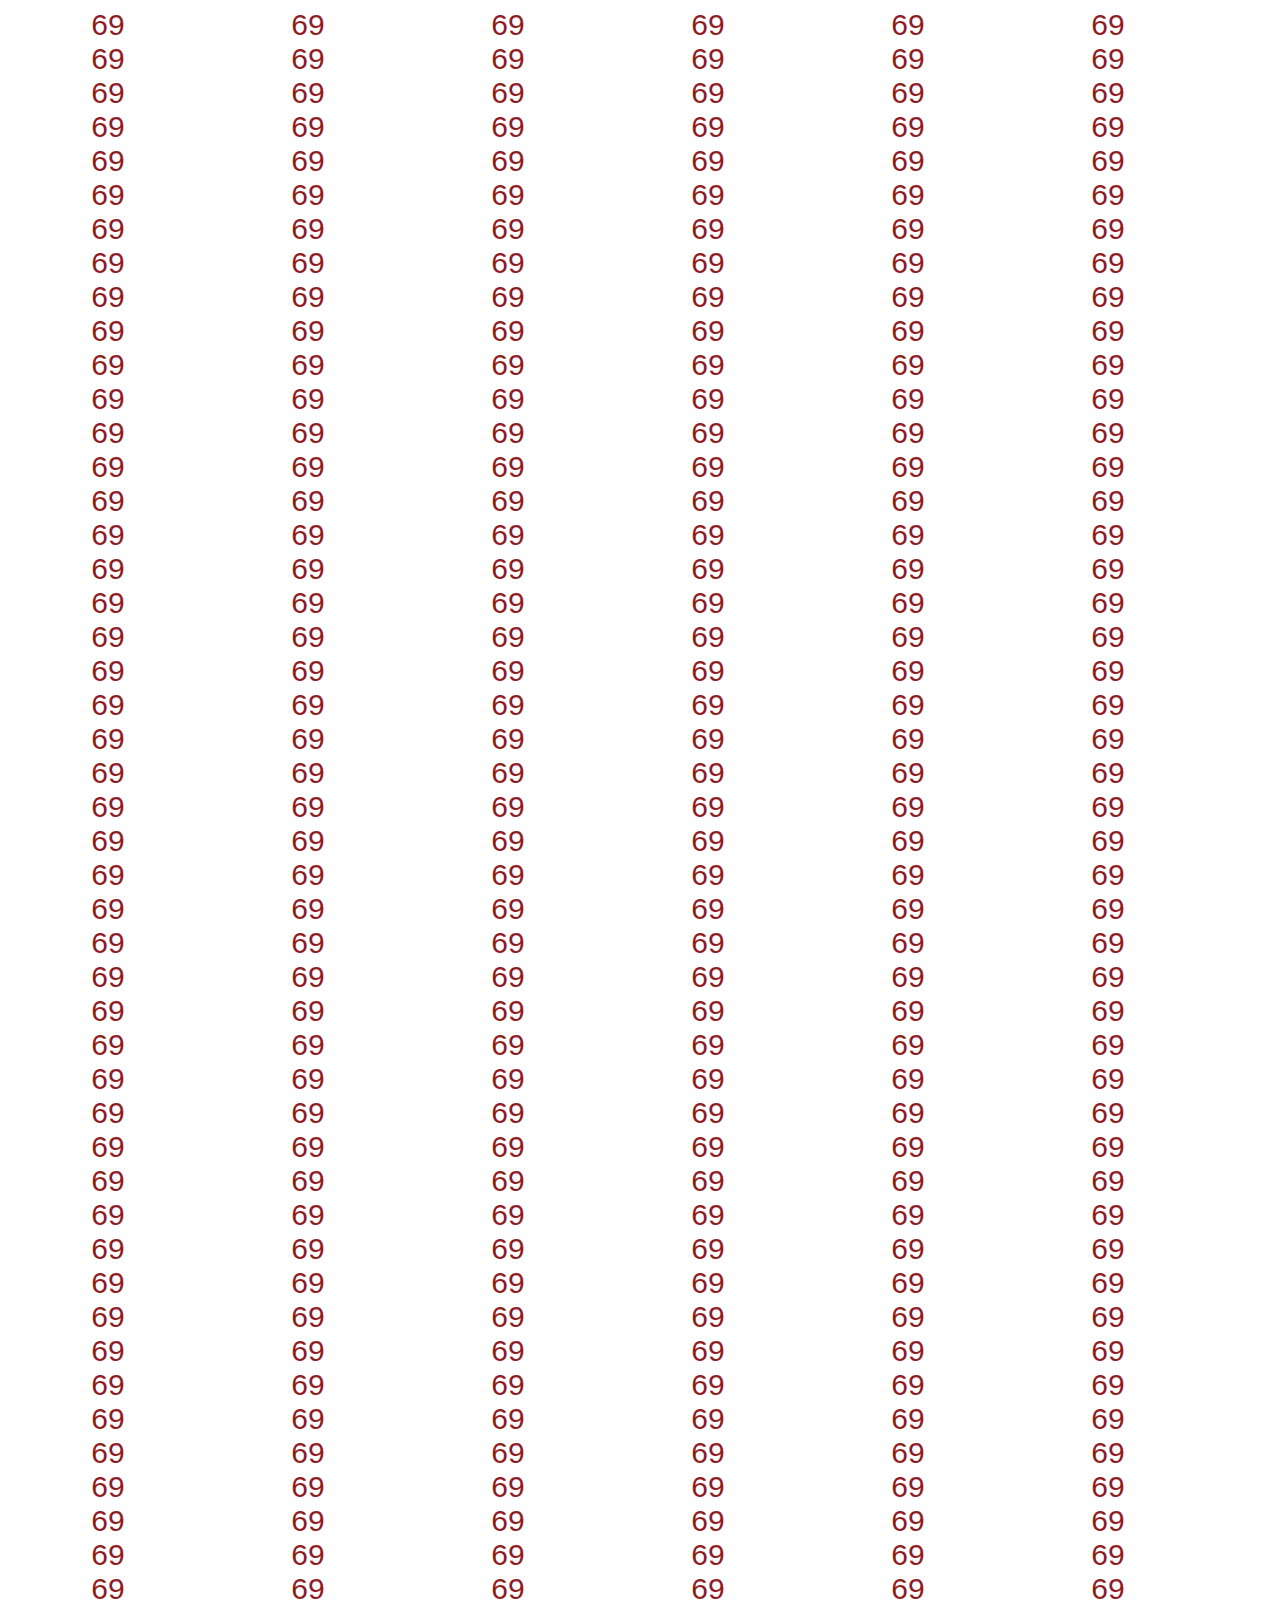
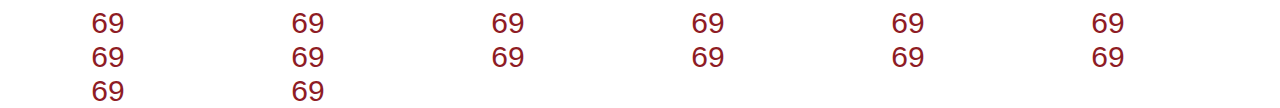
==== index.html @ 4b4df9c0 "more divs" ====
<!DOCTYPE html>
<html >
<head>
  <meta charset="UTF-8">
  <title>artwork untitled</title>
  
  
  
      <link rel="stylesheet" href="style.css">
      <script  src="counter.js"></script>
      <script  src="counterfloat.js"></script>

       <script src='https://cdnjs.cloudflare.com/ajax/libs/jquery/3.1.1/jquery.min.js'></script>

  
</head>

<body>
   <!-- <div class="counter"></div> -->
 
    <div class="counterfloat"></div>
    <div class="counterfloat"></div>
    <div class="counterfloat"></div>
    <div class="counterfloat"></div>
    <div class="counterfloat"></div>
    <div class="counterfloat"></div>
    <div class="counterfloat"></div>
    <div class="counterfloat"></div>
    <div class="counterfloat"></div>
	<div class="counterfloat"></div>
    <div class="counterfloat"></div>
    <div class="counterfloat"></div>
    <div class="counterfloat"></div>
    <div class="counterfloat"></div>
    <div class="counterfloat"></div>
    <div class="counterfloat"></div>
    <div class="counterfloat"></div>
    <div class="counterfloat"></div>
	<div class="counterfloat"></div>
    <div class="counterfloat"></div>
    <div class="counterfloat"></div>
    <div class="counterfloat"></div>
    <div class="counterfloat"></div>
    <div class="counterfloat"></div>
    <div class="counterfloat"></div>
    <div class="counterfloat"></div>
    <div class="counterfloat"></div>
	<div class="counterfloat"></div>
    <div class="counterfloat"></div>
    <div class="counterfloat"></div>
    <div class="counterfloat"></div>
    <div class="counterfloat"></div>
    <div class="counterfloat"></div>
    <div class="counterfloat"></div>
    <div class="counterfloat"></div>
    <div class="counterfloat"></div>
    <div class="counterfloat"></div>
    <div class="counterfloat"></div>
    <div class="counterfloat"></div>
    <div class="counterfloat"></div>
    <div class="counterfloat"></div>
    <div class="counterfloat"></div>
    <div class="counterfloat"></div>
    <div class="counterfloat"></div>
    <div class="counterfloat"></div>
	<div class="counterfloat"></div>
    <div class="counterfloat"></div>
    <div class="counterfloat"></div>
    <div class="counterfloat"></div>
    <div class="counterfloat"></div>
    <div class="counterfloat"></div>
    <div class="counterfloat"></div>
    <div class="counterfloat"></div>
    <div class="counterfloat"></div>
	<div class="counterfloat"></div>
    <div class="counterfloat"></div>
    <div class="counterfloat"></div>
    <div class="counterfloat"></div>
    <div class="counterfloat"></div>
    <div class="counterfloat"></div>
    <div class="counterfloat"></div>
    <div class="counterfloat"></div>
    <div class="counterfloat"></div>
	<div class="counterfloat"></div>
    <div class="counterfloat"></div>
    <div class="counterfloat"></div>
    <div class="counterfloat"></div>
    <div class="counterfloat"></div>
    <div class="counterfloat"></div>
    <div class="counterfloat"></div>
    <div class="counterfloat"></div>
    <div class="counterfloat"></div>
    <div class="counterfloat"></div>
    <div class="counterfloat"></div>
    <div class="counterfloat"></div>
    <div class="counterfloat"></div>
    <div class="counterfloat"></div>
    <div class="counterfloat"></div>
    <div class="counterfloat"></div>
    <div class="counterfloat"></div>
    <div class="counterfloat"></div>
	<div class="counterfloat"></div>
    <div class="counterfloat"></div>
    <div class="counterfloat"></div>
    <div class="counterfloat"></div>
    <div class="counterfloat"></div>
    <div class="counterfloat"></div>
    <div class="counterfloat"></div>
    <div class="counterfloat"></div>
    <div class="counterfloat"></div>
	<div class="counterfloat"></div>
    <div class="counterfloat"></div>
    <div class="counterfloat"></div>
    <div class="counterfloat"></div>
    <div class="counterfloat"></div>
    <div class="counterfloat"></div>
    <div class="counterfloat"></div>
    <div class="counterfloat"></div>
    <div class="counterfloat"></div>
	<div class="counterfloat"></div>
    <div class="counterfloat"></div>
    <div class="counterfloat"></div>
    <div class="counterfloat"></div>
    <div class="counterfloat"></div>
    <div class="counterfloat"></div>
    <div class="counterfloat"></div>
    <div class="counterfloat"></div>
    <div class="counterfloat"></div>
    <div class="counterfloat"></div>
    <div class="counterfloat"></div>
    <div class="counterfloat"></div>
    <div class="counterfloat"></div>
    <div class="counterfloat"></div>
    <div class="counterfloat"></div>
    <div class="counterfloat"></div>
    <div class="counterfloat"></div>
    <div class="counterfloat"></div>
	<div class="counterfloat"></div>
    <div class="counterfloat"></div>
    <div class="counterfloat"></div>
    <div class="counterfloat"></div>
    <div class="counterfloat"></div>
    <div class="counterfloat"></div>
    <div class="counterfloat"></div>
    <div class="counterfloat"></div>
    <div class="counterfloat"></div>
	<div class="counterfloat"></div>
    <div class="counterfloat"></div>
    <div class="counterfloat"></div>
    <div class="counterfloat"></div>
    <div class="counterfloat"></div>
    <div class="counterfloat"></div>
    <div class="counterfloat"></div>
    <div class="counterfloat"></div>
    <div class="counterfloat"></div>
	<div class="counterfloat"></div>
    <div class="counterfloat"></div>
    <div class="counterfloat"></div>
    <div class="counterfloat"></div>
    <div class="counterfloat"></div>
    <div class="counterfloat"></div>
    <div class="counterfloat"></div>
    <div class="counterfloat"></div>
    <div class="counterfloat"></div>
    <div class="counterfloat"></div>
    <div class="counterfloat"></div>
    <div class="counterfloat"></div>
    <div class="counterfloat"></div>
    <div class="counterfloat"></div>
    <div class="counterfloat"></div>
    <div class="counterfloat"></div>
    <div class="counterfloat"></div>
    <div class="counterfloat"></div>
    <div class="counterfloat"></div>
    <div class="counterfloat"></div>
	<div class="counterfloat"></div>
    <div class="counterfloat"></div>
    <div class="counterfloat"></div>
    <div class="counterfloat"></div>
    <div class="counterfloat"></div>
    <div class="counterfloat"></div>
    <div class="counterfloat"></div>
    <div class="counterfloat"></div>
    <div class="counterfloat"></div>
	<div class="counterfloat"></div>
    <div class="counterfloat"></div>
    <div class="counterfloat"></div>
    <div class="counterfloat"></div>
    <div class="counterfloat"></div>
    <div class="counterfloat"></div>
    <div class="counterfloat"></div>
    <div class="counterfloat"></div>
    <div class="counterfloat"></div>
	<div class="counterfloat"></div>
    <div class="counterfloat"></div>
    <div class="counterfloat"></div>
    <div class="counterfloat"></div>
    <div class="counterfloat"></div>
    <div class="counterfloat"></div>
    <div class="counterfloat"></div>
    <div class="counterfloat"></div>
    <div class="counterfloat"></div>
    <div class="counterfloat"></div>
    <div class="counterfloat"></div>
    <div class="counterfloat"></div>
    <div class="counterfloat"></div>
    <div class="counterfloat"></div>
    <div class="counterfloat"></div>
    <div class="counterfloat"></div>
    <div class="counterfloat"></div>
    <div class="counterfloat"></div>
    <div class="counterfloat"></div>
    <div class="counterfloat"></div>
	<div class="counterfloat"></div>
    <div class="counterfloat"></div>
    <div class="counterfloat"></div>
    <div class="counterfloat"></div>
    <div class="counterfloat"></div>
    <div class="counterfloat"></div>
    <div class="counterfloat"></div>
    <div class="counterfloat"></div>
    <div class="counterfloat"></div>
	<div class="counterfloat"></div>
    <div class="counterfloat"></div>
    <div class="counterfloat"></div>
    <div class="counterfloat"></div>
    <div class="counterfloat"></div>
    <div class="counterfloat"></div>
    <div class="counterfloat"></div>
    <div class="counterfloat"></div>
    <div class="counterfloat"></div>
	<div class="counterfloat"></div>
    <div class="counterfloat"></div>
    <div class="counterfloat"></div>
    <div class="counterfloat"></div>
    <div class="counterfloat"></div>
    <div class="counterfloat"></div>
    <div class="counterfloat"></div>
    <div class="counterfloat"></div>
    <div class="counterfloat"></div>
    <div class="counterfloat"></div>
    <div class="counterfloat"></div>
    <div class="counterfloat"></div>
    <div class="counterfloat"></div>
    <div class="counterfloat"></div>
    <div class="counterfloat"></div>
    <div class="counterfloat"></div>
    <div class="counterfloat"></div>
    <div class="counterfloat"></div>
    <div class="counterfloat"></div>
    <div class="counterfloat"></div>
	<div class="counterfloat"></div>
    <div class="counterfloat"></div>
    <div class="counterfloat"></div>
    <div class="counterfloat"></div>
    <div class="counterfloat"></div>
    <div class="counterfloat"></div>
    <div class="counterfloat"></div>
    <div class="counterfloat"></div>
    <div class="counterfloat"></div>
	<div class="counterfloat"></div>
    <div class="counterfloat"></div>
    <div class="counterfloat"></div>
    <div class="counterfloat"></div>
    <div class="counterfloat"></div>
    <div class="counterfloat"></div>
    <div class="counterfloat"></div>
    <div class="counterfloat"></div>
    <div class="counterfloat"></div>
	<div class="counterfloat"></div>
    <div class="counterfloat"></div>
    <div class="counterfloat"></div>
    <div class="counterfloat"></div>
    <div class="counterfloat"></div>
    <div class="counterfloat"></div>
    <div class="counterfloat"></div>
    <div class="counterfloat"></div>
    <div class="counterfloat"></div>
    <div class="counterfloat"></div>
    <div class="counterfloat"></div>
    <div class="counterfloat"></div>
    <div class="counterfloat"></div>
    <div class="counterfloat"></div>
    <div class="counterfloat"></div>
    <div class="counterfloat"></div>
    <div class="counterfloat"></div>
    <div class="counterfloat"></div>
    <div class="counterfloat"></div>
    <div class="counterfloat"></div>
	<div class="counterfloat"></div>
    <div class="counterfloat"></div>
    <div class="counterfloat"></div>
    <div class="counterfloat"></div>
    <div class="counterfloat"></div>
    <div class="counterfloat"></div>
    <div class="counterfloat"></div>
    <div class="counterfloat"></div>
    <div class="counterfloat"></div>
	<div class="counterfloat"></div>
    <div class="counterfloat"></div>
    <div class="counterfloat"></div>
    <div class="counterfloat"></div>
    <div class="counterfloat"></div>
    <div class="counterfloat"></div>
    <div class="counterfloat"></div>
    <div class="counterfloat"></div>
    <div class="counterfloat"></div>
	<div class="counterfloat"></div>
    <div class="counterfloat"></div>
    <div class="counterfloat"></div>
    <div class="counterfloat"></div>
    <div class="counterfloat"></div>
    <div class="counterfloat"></div>
    <div class="counterfloat"></div>
    <div class="counterfloat"></div>
    <div class="counterfloat"></div>



</body>
</html>
---- style.css ----
.counter {
  position: absolute;
  width: 100%;
  top: 50%;
  transform: translateY(-50%);
  text-align: center;
  font-family: sans-serif;
  font-size: 30px;
  color: #1663e0;
-webkit-animation: text-fade 30s infinite;
  -moz-animation: text-fade 30s infinite;
  animation: text-fade 30s infinite;
  animation: counter-beat 1s infinite alternate;


  }

/*
for text only, not div
  -webkit-animation: color-fade 30s infinite;
  -moz-animation: color-fade 30s infinite;
  animation: color-fade 30s infinite;
*/

.counterfloat {
  position: auto;
  top: auto;
  text-align: center;
  font-family: sans-serif;
  font-size: 30px;
  color: #8e1c25;
  float: left;
  width: 200px;
  animation: counter-beat 2s infinite alternate;  
}




/* color movement body aka color-fade */
body {
  -webkit-animation: color-fade 60s infinite;
  -moz-animation: color-fade 60s infinite;
  animation: color-fade 60s infinite;
}

@-webkit-keyframes color-fade {
  0% { background: #ce3749; }
  25% { background: #cc4153; }
  50% { background: #99417a; }
  75% { background: #932433; }
  100% { background: #ce3749; }
}

@-moz-keyframes color-fade {
   0% { background: #ce3749; }
  25% { background: #cc4153; }
  50% { background: #99417a; }
  75% { background: #932433; }
  100% { background: #ce3749; }
}

@keyframes color-fade {
   0% { background: #d8434f; }
 
  50% { background: #8e1c25; }
 
  100% { background: #d8434f; }
}


/* Heart beat animation */
@keyframes counter-beat{
	to { transform: scale(2.4);
  }
}



/* text-fade style */
@keyframes letter-fade {
   0% { color: #1663e0; }
  25% { color: #ffffff; }
  50% { color: #1663e0; }
  75% { color: #ffffff; }
  100% { color: #ce3749; }
}
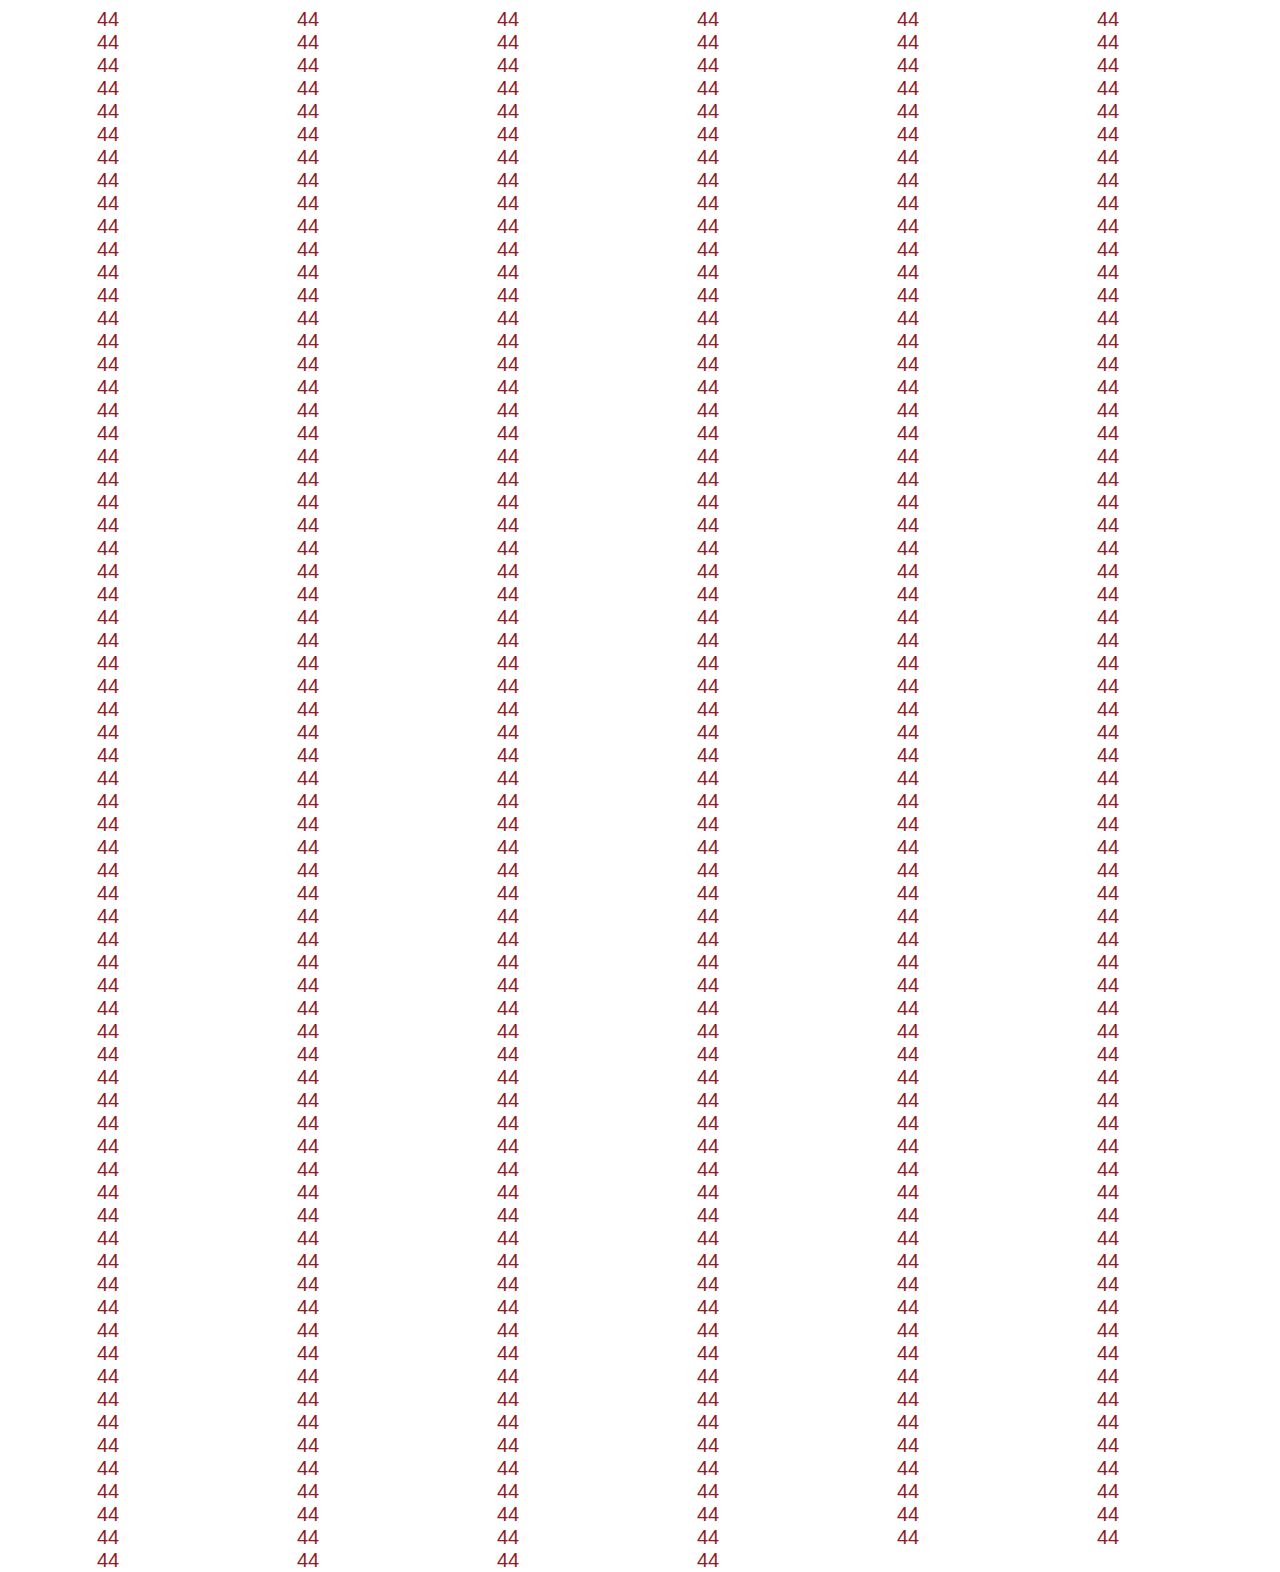
==== commit ad15590a: "mohr diivs" ====
--- a/index.html
+++ b/index.html
@@ -314,6 +314,117 @@
     <div class="counterfloat"></div>
     <div class="counterfloat"></div>
     <div class="counterfloat"></div>
+    <div class="counterfloat"></div>
+    <div class="counterfloat"></div>
+    <div class="counterfloat"></div>
+    <div class="counterfloat"></div>
+    <div class="counterfloat"></div>
+    <div class="counterfloat"></div>
+    <div class="counterfloat"></div>
+    <div class="counterfloat"></div>
+    <div class="counterfloat"></div>
+    <div class="counterfloat"></div>
+    <div class="counterfloat"></div>
+    <div class="counterfloat"></div>
+    <div class="counterfloat"></div>
+    <div class="counterfloat"></div>
+    <div class="counterfloat"></div>
+    <div class="counterfloat"></div>
+    <div class="counterfloat"></div>
+    <div class="counterfloat"></div>
+    <div class="counterfloat"></div>
+    <div class="counterfloat"></div>
+    <div class="counterfloat"></div>
+    <div class="counterfloat"></div>
+    <div class="counterfloat"></div>
+    <div class="counterfloat"></div>
+    <div class="counterfloat"></div>
+    <div class="counterfloat"></div>
+    <div class="counterfloat"></div>
+    <div class="counterfloat"></div>
+    <div class="counterfloat"></div>
+    <div class="counterfloat"></div>
+    <div class="counterfloat"></div>
+    <div class="counterfloat"></div>
+    <div class="counterfloat"></div>
+    <div class="counterfloat"></div>
+    <div class="counterfloat"></div>
+    <div class="counterfloat"></div>
+    <div class="counterfloat"></div>
+    <div class="counterfloat"></div>
+    <div class="counterfloat"></div>
+    <div class="counterfloat"></div>
+    <div class="counterfloat"></div>
+    <div class="counterfloat"></div>
+    <div class="counterfloat"></div>
+    <div class="counterfloat"></div>
+    <div class="counterfloat"></div>
+    <div class="counterfloat"></div>
+    <div class="counterfloat"></div>
+    <div class="counterfloat"></div>
+    <div class="counterfloat"></div>
+    <div class="counterfloat"></div>
+    <div class="counterfloat"></div>
+    <div class="counterfloat"></div>
+    <div class="counterfloat"></div>
+    <div class="counterfloat"></div>
+    <div class="counterfloat"></div>
+    <div class="counterfloat"></div>
+    <div class="counterfloat"></div>
+    <div class="counterfloat"></div>
+    <div class="counterfloat"></div>
+    <div class="counterfloat"></div>
+    <div class="counterfloat"></div>
+    <div class="counterfloat"></div>
+    <div class="counterfloat"></div>
+    <div class="counterfloat"></div>
+    <div class="counterfloat"></div>
+    <div class="counterfloat"></div>
+    <div class="counterfloat"></div>
+    <div class="counterfloat"></div>
+    <div class="counterfloat"></div>
+    <div class="counterfloat"></div>
+    <div class="counterfloat"></div>
+    <div class="counterfloat"></div>
+    <div class="counterfloat"></div>
+    <div class="counterfloat"></div>
+    <div class="counterfloat"></div>
+    <div class="counterfloat"></div>
+    <div class="counterfloat"></div>
+    <div class="counterfloat"></div>
+    <div class="counterfloat"></div>
+    <div class="counterfloat"></div>
+    <div class="counterfloat"></div>
+    <div class="counterfloat"></div>
+    <div class="counterfloat"></div>
+    <div class="counterfloat"></div>
+    <div class="counterfloat"></div>
+    <div class="counterfloat"></div>
+    <div class="counterfloat"></div>
+    <div class="counterfloat"></div>
+    <div class="counterfloat"></div>
+    <div class="counterfloat"></div>
+    <div class="counterfloat"></div>
+    <div class="counterfloat"></div>
+    <div class="counterfloat"></div>
+    <div class="counterfloat"></div>
+    <div class="counterfloat"></div>
+    <div class="counterfloat"></div>
+    <div class="counterfloat"></div>
+    <div class="counterfloat"></div>
+    <div class="counterfloat"></div>
+    <div class="counterfloat"></div>
+    <div class="counterfloat"></div>
+    <div class="counterfloat"></div>
+    <div class="counterfloat"></div>
+    <div class="counterfloat"></div>
+    <div class="counterfloat"></div>
+    <div class="counterfloat"></div>
+    <div class="counterfloat"></div>
+    <div class="counterfloat"></div>
+    <div class="counterfloat"></div>
+    <div class="counterfloat"></div>
+
 
 
 
--- a/style.css
+++ b/style.css
@@ -27,7 +27,7 @@
   top: auto;
   text-align: center;
   font-family: sans-serif;
-  font-size: 30px;
+  font-size: 20px;
   color: #8e1c25;
   float: left;
   width: 200px;
@@ -71,7 +71,7 @@
 
 /* Heart beat animation */
 @keyframes counter-beat{
-	to { transform: scale(2.4);
+	to { transform: scale(3.6);
   }
 }
 
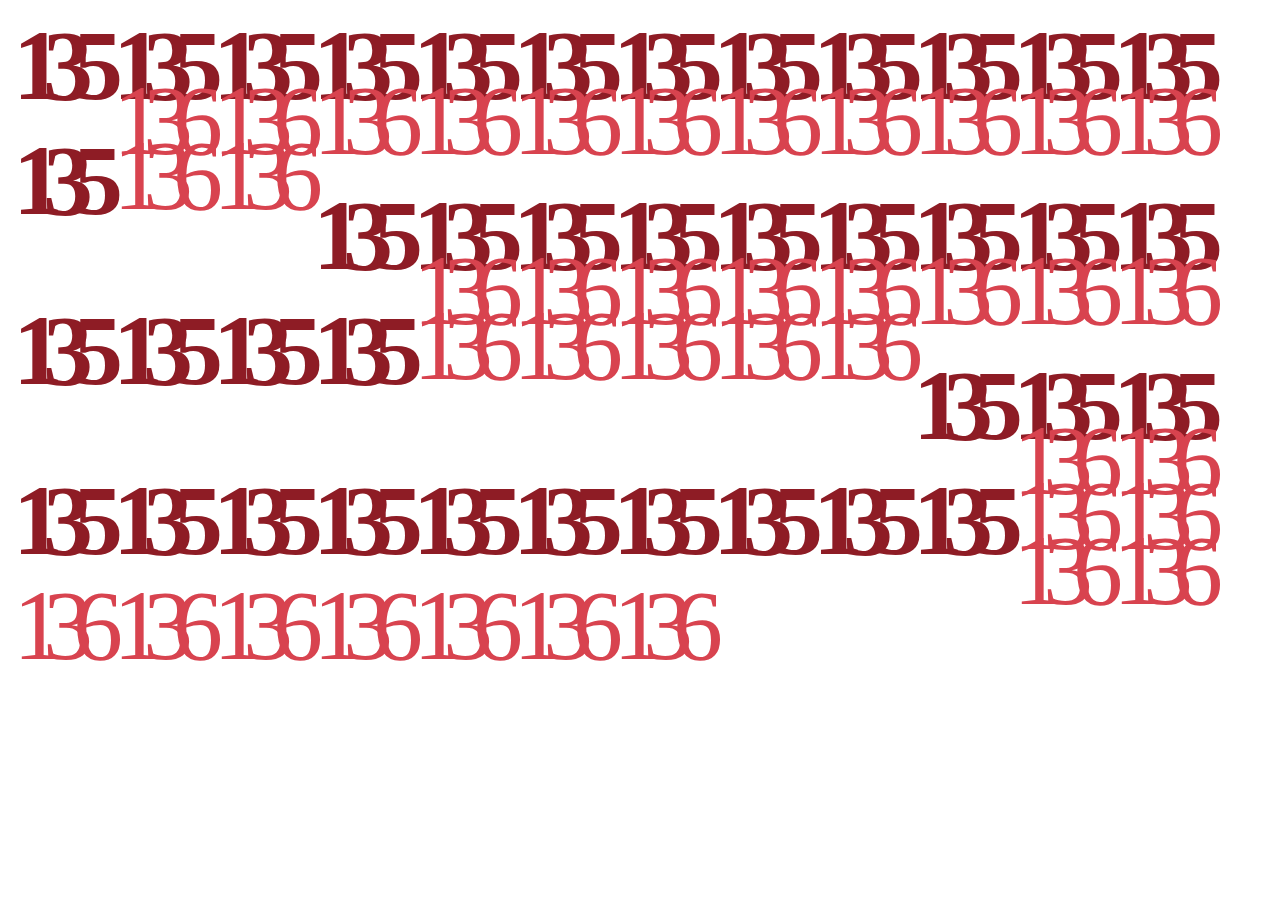
==== commit 91ea2015: "Sunday localhost work" ====
--- a/index.html
+++ b/index.html
@@ -9,6 +9,7 @@
       <link rel="stylesheet" href="style.css">
       <script  src="counter.js"></script>
       <script  src="counterfloat.js"></script>
+      <script  src="counterfloatalt.js"></script>
 
        <script src='https://cdnjs.cloudflare.com/ajax/libs/jquery/3.1.1/jquery.min.js'></script>
 
@@ -16,8 +17,9 @@
 </head>
 
 <body>
-   <!-- <div class="counter"></div> -->
  
+<div class="toptobottom">
+
     <div class="counterfloat"></div>
     <div class="counterfloat"></div>
     <div class="counterfloat"></div>
@@ -28,6 +30,32 @@
     <div class="counterfloat"></div>
     <div class="counterfloat"></div>
 	<div class="counterfloat"></div>
+	<div class="counterfloat"></div>
+	<div class="counterfloat"></div>
+	<div class="counterfloat"></div>
+
+</div>
+
+<div class="toptobottom">
+
+		<div class="counterfloatalt"></div>
+        <div class="counterfloatalt"></div>
+        <div class="counterfloatalt"></div>
+        <div class="counterfloatalt"></div>
+        <div class="counterfloatalt"></div>
+        <div class="counterfloatalt"></div>
+        <div class="counterfloatalt"></div>
+        <div class="counterfloatalt"></div>
+        <div class="counterfloatalt"></div>
+        <div class="counterfloatalt"></div>
+        <div class="counterfloatalt"></div>
+        <div class="counterfloatalt"></div>
+        <div class="counterfloatalt"></div>
+    
+</div>
+
+<div class="toptobottom">
+
     <div class="counterfloat"></div>
     <div class="counterfloat"></div>
     <div class="counterfloat"></div>
@@ -36,6 +64,34 @@
     <div class="counterfloat"></div>
     <div class="counterfloat"></div>
     <div class="counterfloat"></div>
+    <div class="counterfloat"></div>
+	<div class="counterfloat"></div>
+	<div class="counterfloat"></div>
+	<div class="counterfloat"></div>
+	<div class="counterfloat"></div>
+
+</div>
+
+<div class="toptobottom">
+
+		<div class="counterfloatalt"></div>
+        <div class="counterfloatalt"></div>
+        <div class="counterfloatalt"></div>
+        <div class="counterfloatalt"></div>
+        <div class="counterfloatalt"></div>
+        <div class="counterfloatalt"></div>
+        <div class="counterfloatalt"></div>
+        <div class="counterfloatalt"></div>
+        <div class="counterfloatalt"></div>
+        <div class="counterfloatalt"></div>
+        <div class="counterfloatalt"></div>
+        <div class="counterfloatalt"></div>
+        <div class="counterfloatalt"></div>    
+
+</div>
+
+<div class="toptobottom">
+
 	<div class="counterfloat"></div>
     <div class="counterfloat"></div>
     <div class="counterfloat"></div>
@@ -46,385 +102,29 @@
     <div class="counterfloat"></div>
     <div class="counterfloat"></div>
 	<div class="counterfloat"></div>
-    <div class="counterfloat"></div>
-    <div class="counterfloat"></div>
-    <div class="counterfloat"></div>
-    <div class="counterfloat"></div>
-    <div class="counterfloat"></div>
-    <div class="counterfloat"></div>
-    <div class="counterfloat"></div>
-    <div class="counterfloat"></div>
-    <div class="counterfloat"></div>
-    <div class="counterfloat"></div>
-    <div class="counterfloat"></div>
-    <div class="counterfloat"></div>
-    <div class="counterfloat"></div>
-    <div class="counterfloat"></div>
-    <div class="counterfloat"></div>
-    <div class="counterfloat"></div>
-    <div class="counterfloat"></div>
 	<div class="counterfloat"></div>
-    <div class="counterfloat"></div>
-    <div class="counterfloat"></div>
-    <div class="counterfloat"></div>
-    <div class="counterfloat"></div>
-    <div class="counterfloat"></div>
-    <div class="counterfloat"></div>
-    <div class="counterfloat"></div>
-    <div class="counterfloat"></div>
 	<div class="counterfloat"></div>
-    <div class="counterfloat"></div>
-    <div class="counterfloat"></div>
-    <div class="counterfloat"></div>
-    <div class="counterfloat"></div>
-    <div class="counterfloat"></div>
-    <div class="counterfloat"></div>
-    <div class="counterfloat"></div>
-    <div class="counterfloat"></div>
 	<div class="counterfloat"></div>
-    <div class="counterfloat"></div>
-    <div class="counterfloat"></div>
-    <div class="counterfloat"></div>
-    <div class="counterfloat"></div>
-    <div class="counterfloat"></div>
-    <div class="counterfloat"></div>
-    <div class="counterfloat"></div>
-    <div class="counterfloat"></div>
-    <div class="counterfloat"></div>
-    <div class="counterfloat"></div>
-    <div class="counterfloat"></div>
-    <div class="counterfloat"></div>
-    <div class="counterfloat"></div>
-    <div class="counterfloat"></div>
-    <div class="counterfloat"></div>
-    <div class="counterfloat"></div>
-    <div class="counterfloat"></div>
-	<div class="counterfloat"></div>
-    <div class="counterfloat"></div>
-    <div class="counterfloat"></div>
-    <div class="counterfloat"></div>
-    <div class="counterfloat"></div>
-    <div class="counterfloat"></div>
-    <div class="counterfloat"></div>
-    <div class="counterfloat"></div>
-    <div class="counterfloat"></div>
-	<div class="counterfloat"></div>
-    <div class="counterfloat"></div>
-    <div class="counterfloat"></div>
-    <div class="counterfloat"></div>
-    <div class="counterfloat"></div>
-    <div class="counterfloat"></div>
-    <div class="counterfloat"></div>
-    <div class="counterfloat"></div>
-    <div class="counterfloat"></div>
-	<div class="counterfloat"></div>
-    <div class="counterfloat"></div>
-    <div class="counterfloat"></div>
-    <div class="counterfloat"></div>
-    <div class="counterfloat"></div>
-    <div class="counterfloat"></div>
-    <div class="counterfloat"></div>
-    <div class="counterfloat"></div>
-    <div class="counterfloat"></div>
-    <div class="counterfloat"></div>
-    <div class="counterfloat"></div>
-    <div class="counterfloat"></div>
-    <div class="counterfloat"></div>
-    <div class="counterfloat"></div>
-    <div class="counterfloat"></div>
-    <div class="counterfloat"></div>
-    <div class="counterfloat"></div>
-    <div class="counterfloat"></div>
-	<div class="counterfloat"></div>
-    <div class="counterfloat"></div>
-    <div class="counterfloat"></div>
-    <div class="counterfloat"></div>
-    <div class="counterfloat"></div>
-    <div class="counterfloat"></div>
-    <div class="counterfloat"></div>
-    <div class="counterfloat"></div>
-    <div class="counterfloat"></div>
-	<div class="counterfloat"></div>
-    <div class="counterfloat"></div>
-    <div class="counterfloat"></div>
-    <div class="counterfloat"></div>
-    <div class="counterfloat"></div>
-    <div class="counterfloat"></div>
-    <div class="counterfloat"></div>
-    <div class="counterfloat"></div>
-    <div class="counterfloat"></div>
-	<div class="counterfloat"></div>
-    <div class="counterfloat"></div>
-    <div class="counterfloat"></div>
-    <div class="counterfloat"></div>
-    <div class="counterfloat"></div>
-    <div class="counterfloat"></div>
-    <div class="counterfloat"></div>
-    <div class="counterfloat"></div>
-    <div class="counterfloat"></div>
-    <div class="counterfloat"></div>
-    <div class="counterfloat"></div>
-    <div class="counterfloat"></div>
-    <div class="counterfloat"></div>
-    <div class="counterfloat"></div>
-    <div class="counterfloat"></div>
-    <div class="counterfloat"></div>
-    <div class="counterfloat"></div>
-    <div class="counterfloat"></div>
-    <div class="counterfloat"></div>
-    <div class="counterfloat"></div>
-	<div class="counterfloat"></div>
-    <div class="counterfloat"></div>
-    <div class="counterfloat"></div>
-    <div class="counterfloat"></div>
-    <div class="counterfloat"></div>
-    <div class="counterfloat"></div>
-    <div class="counterfloat"></div>
-    <div class="counterfloat"></div>
-    <div class="counterfloat"></div>
-	<div class="counterfloat"></div>
-    <div class="counterfloat"></div>
-    <div class="counterfloat"></div>
-    <div class="counterfloat"></div>
-    <div class="counterfloat"></div>
-    <div class="counterfloat"></div>
-    <div class="counterfloat"></div>
-    <div class="counterfloat"></div>
-    <div class="counterfloat"></div>
-	<div class="counterfloat"></div>
-    <div class="counterfloat"></div>
-    <div class="counterfloat"></div>
-    <div class="counterfloat"></div>
-    <div class="counterfloat"></div>
-    <div class="counterfloat"></div>
-    <div class="counterfloat"></div>
-    <div class="counterfloat"></div>
-    <div class="counterfloat"></div>
-    <div class="counterfloat"></div>
-    <div class="counterfloat"></div>
-    <div class="counterfloat"></div>
-    <div class="counterfloat"></div>
-    <div class="counterfloat"></div>
-    <div class="counterfloat"></div>
-    <div class="counterfloat"></div>
-    <div class="counterfloat"></div>
-    <div class="counterfloat"></div>
-    <div class="counterfloat"></div>
-    <div class="counterfloat"></div>
-	<div class="counterfloat"></div>
-    <div class="counterfloat"></div>
-    <div class="counterfloat"></div>
-    <div class="counterfloat"></div>
-    <div class="counterfloat"></div>
-    <div class="counterfloat"></div>
-    <div class="counterfloat"></div>
-    <div class="counterfloat"></div>
-    <div class="counterfloat"></div>
-	<div class="counterfloat"></div>
-    <div class="counterfloat"></div>
-    <div class="counterfloat"></div>
-    <div class="counterfloat"></div>
-    <div class="counterfloat"></div>
-    <div class="counterfloat"></div>
-    <div class="counterfloat"></div>
-    <div class="counterfloat"></div>
-    <div class="counterfloat"></div>
-	<div class="counterfloat"></div>
-    <div class="counterfloat"></div>
-    <div class="counterfloat"></div>
-    <div class="counterfloat"></div>
-    <div class="counterfloat"></div>
-    <div class="counterfloat"></div>
-    <div class="counterfloat"></div>
-    <div class="counterfloat"></div>
-    <div class="counterfloat"></div>
-    <div class="counterfloat"></div>
-    <div class="counterfloat"></div>
-    <div class="counterfloat"></div>
-    <div class="counterfloat"></div>
-    <div class="counterfloat"></div>
-    <div class="counterfloat"></div>
-    <div class="counterfloat"></div>
-    <div class="counterfloat"></div>
-    <div class="counterfloat"></div>
-    <div class="counterfloat"></div>
-    <div class="counterfloat"></div>
-	<div class="counterfloat"></div>
-    <div class="counterfloat"></div>
-    <div class="counterfloat"></div>
-    <div class="counterfloat"></div>
-    <div class="counterfloat"></div>
-    <div class="counterfloat"></div>
-    <div class="counterfloat"></div>
-    <div class="counterfloat"></div>
-    <div class="counterfloat"></div>
-	<div class="counterfloat"></div>
-    <div class="counterfloat"></div>
-    <div class="counterfloat"></div>
-    <div class="counterfloat"></div>
-    <div class="counterfloat"></div>
-    <div class="counterfloat"></div>
-    <div class="counterfloat"></div>
-    <div class="counterfloat"></div>
-    <div class="counterfloat"></div>
-	<div class="counterfloat"></div>
-    <div class="counterfloat"></div>
-    <div class="counterfloat"></div>
-    <div class="counterfloat"></div>
-    <div class="counterfloat"></div>
-    <div class="counterfloat"></div>
-    <div class="counterfloat"></div>
-    <div class="counterfloat"></div>
-    <div class="counterfloat"></div>
-    <div class="counterfloat"></div>
-    <div class="counterfloat"></div>
-    <div class="counterfloat"></div>
-    <div class="counterfloat"></div>
-    <div class="counterfloat"></div>
-    <div class="counterfloat"></div>
-    <div class="counterfloat"></div>
-    <div class="counterfloat"></div>
-    <div class="counterfloat"></div>
-    <div class="counterfloat"></div>
-    <div class="counterfloat"></div>
-	<div class="counterfloat"></div>
-    <div class="counterfloat"></div>
-    <div class="counterfloat"></div>
-    <div class="counterfloat"></div>
-    <div class="counterfloat"></div>
-    <div class="counterfloat"></div>
-    <div class="counterfloat"></div>
-    <div class="counterfloat"></div>
-    <div class="counterfloat"></div>
-	<div class="counterfloat"></div>
-    <div class="counterfloat"></div>
-    <div class="counterfloat"></div>
-    <div class="counterfloat"></div>
-    <div class="counterfloat"></div>
-    <div class="counterfloat"></div>
-    <div class="counterfloat"></div>
-    <div class="counterfloat"></div>
-    <div class="counterfloat"></div>
-	<div class="counterfloat"></div>
-    <div class="counterfloat"></div>
-    <div class="counterfloat"></div>
-    <div class="counterfloat"></div>
-    <div class="counterfloat"></div>
-    <div class="counterfloat"></div>
-    <div class="counterfloat"></div>
-    <div class="counterfloat"></div>
-    <div class="counterfloat"></div>
-    <div class="counterfloat"></div>
-    <div class="counterfloat"></div>
-    <div class="counterfloat"></div>
-    <div class="counterfloat"></div>
-    <div class="counterfloat"></div>
-    <div class="counterfloat"></div>
-    <div class="counterfloat"></div>
-    <div class="counterfloat"></div>
-    <div class="counterfloat"></div>
-    <div class="counterfloat"></div>
-    <div class="counterfloat"></div>
-    <div class="counterfloat"></div>
-    <div class="counterfloat"></div>
-    <div class="counterfloat"></div>
-    <div class="counterfloat"></div>
-    <div class="counterfloat"></div>
-    <div class="counterfloat"></div>
-    <div class="counterfloat"></div>
-    <div class="counterfloat"></div>
-    <div class="counterfloat"></div>
-    <div class="counterfloat"></div>
-    <div class="counterfloat"></div>
-    <div class="counterfloat"></div>
-    <div class="counterfloat"></div>
-    <div class="counterfloat"></div>
-    <div class="counterfloat"></div>
-    <div class="counterfloat"></div>
-    <div class="counterfloat"></div>
-    <div class="counterfloat"></div>
-    <div class="counterfloat"></div>
-    <div class="counterfloat"></div>
-    <div class="counterfloat"></div>
-    <div class="counterfloat"></div>
-    <div class="counterfloat"></div>
-    <div class="counterfloat"></div>
-    <div class="counterfloat"></div>
-    <div class="counterfloat"></div>
-    <div class="counterfloat"></div>
-    <div class="counterfloat"></div>
-    <div class="counterfloat"></div>
-    <div class="counterfloat"></div>
-    <div class="counterfloat"></div>
-    <div class="counterfloat"></div>
-    <div class="counterfloat"></div>
-    <div class="counterfloat"></div>
-    <div class="counterfloat"></div>
-    <div class="counterfloat"></div>
-    <div class="counterfloat"></div>
-    <div class="counterfloat"></div>
-    <div class="counterfloat"></div>
-    <div class="counterfloat"></div>
-    <div class="counterfloat"></div>
-    <div class="counterfloat"></div>
-    <div class="counterfloat"></div>
-    <div class="counterfloat"></div>
-    <div class="counterfloat"></div>
-    <div class="counterfloat"></div>
-    <div class="counterfloat"></div>
-    <div class="counterfloat"></div>
-    <div class="counterfloat"></div>
-    <div class="counterfloat"></div>
-    <div class="counterfloat"></div>
-    <div class="counterfloat"></div>
-    <div class="counterfloat"></div>
-    <div class="counterfloat"></div>
-    <div class="counterfloat"></div>
-    <div class="counterfloat"></div>
-    <div class="counterfloat"></div>
-    <div class="counterfloat"></div>
-    <div class="counterfloat"></div>
-    <div class="counterfloat"></div>
-    <div class="counterfloat"></div>
-    <div class="counterfloat"></div>
-    <div class="counterfloat"></div>
-    <div class="counterfloat"></div>
-    <div class="counterfloat"></div>
-    <div class="counterfloat"></div>
-    <div class="counterfloat"></div>
-    <div class="counterfloat"></div>
-    <div class="counterfloat"></div>
-    <div class="counterfloat"></div>
-    <div class="counterfloat"></div>
-    <div class="counterfloat"></div>
-    <div class="counterfloat"></div>
-    <div class="counterfloat"></div>
-    <div class="counterfloat"></div>
-    <div class="counterfloat"></div>
-    <div class="counterfloat"></div>
-    <div class="counterfloat"></div>
-    <div class="counterfloat"></div>
-    <div class="counterfloat"></div>
-    <div class="counterfloat"></div>
-    <div class="counterfloat"></div>
-    <div class="counterfloat"></div>
-    <div class="counterfloat"></div>
-    <div class="counterfloat"></div>
-    <div class="counterfloat"></div>
-    <div class="counterfloat"></div>
-    <div class="counterfloat"></div>
-    <div class="counterfloat"></div>
-    <div class="counterfloat"></div>
-    <div class="counterfloat"></div>
-    <div class="counterfloat"></div>
-    <div class="counterfloat"></div>
-    <div class="counterfloat"></div>
-    <div class="counterfloat"></div>
-    <div class="counterfloat"></div>
-    <div class="counterfloat"></div>
-    <div class="counterfloat"></div>
-    <div class="counterfloat"></div>
 
+</div>
+
+<div class="toptobottom">
+
+		<div class="counterfloatalt"></div>
+        <div class="counterfloatalt"></div>
+        <div class="counterfloatalt"></div>
+        <div class="counterfloatalt"></div>
+        <div class="counterfloatalt"></div>
+        <div class="counterfloatalt"></div>
+        <div class="counterfloatalt"></div>
+        <div class="counterfloatalt"></div>
+        <div class="counterfloatalt"></div>
+        <div class="counterfloatalt"></div>
+        <div class="counterfloatalt"></div>
+        <div class="counterfloatalt"></div>
+        <div class="counterfloatalt"></div>
+ 
+</div>
 
 
 
--- a/style.css
+++ b/style.css
@@ -1,39 +1,46 @@
-.counter {
-  position: absolute;
-  width: 100%;
-  top: 50%;
-  transform: translateY(-50%);
+.counterfloat {
   text-align: center;
-  font-family: sans-serif;
-  font-size: 30px;
-  color: #1663e0;
--webkit-animation: text-fade 30s infinite;
-  -moz-animation: text-fade 30s infinite;
-  animation: text-fade 30s infinite;
-  animation: counter-beat 1s infinite alternate;
-
-
-  }
-
-/*
-for text only, not div
-  -webkit-animation: color-fade 30s infinite;
-  -moz-animation: color-fade 30s infinite;
-  animation: color-fade 30s infinite;
-*/
-
-.counterfloat {
-  position: auto;
-  top: auto;
-  text-align: center;
-  font-family: sans-serif;
-  font-size: 20px;
+  font-family: "palatino", serif;
+  font-size: 100px;
+  font-weight: 600;
+  letter-spacing: -20px;
   color: #8e1c25;
   float: left;
+  margin-right: -50px;
+  margin-left: -50px;
+  margin-bottom: 0px;
   width: 200px;
-  animation: counter-beat 2s infinite alternate;  
+  animation: counter-beat 4s infinite alternate;  
 }
 
+.counterfloatalt {
+  text-align: center;
+  font-family: "palatino", serif;
+  font-size: 100px;
+  font-weight: 300;
+  letter-spacing: -20px;
+  color: #d8434f;
+  float: left;
+  margin-right: -50px;
+  margin-left: -50px;
+  margin-top: -60px;
+  width: 200px;
+  animation: counterfloatalt 4s infinite alternate;
+  animation-delay: 3s;
+}
+
+/* wrapper for divs */
+.toptobottom {
+    width: 100%;
+    position: relative;
+    animation: toptobottom 60s infinite;
+}
+
+@keyframes toptobottom {
+  0% { top: -50px; }
+
+  100% { top: 600px;}
+}
 
 
 
@@ -70,11 +77,22 @@
 
 
 /* Heart beat animation */
-@keyframes counter-beat{
-	to { transform: scale(3.6);
+@keyframes counter-beat {
+	to { transform: scale(0.25, 0.35);
   }
 }
 
+
+
+
+
+@keyframes counterfloatalt {
+  0% { top: 0px; }
+
+  50% { top: 800px; }
+
+  100% { top: 1000px; transform: scale(0.25); }
+}
 
 
 /* text-fade style */
@@ -85,3 +103,4 @@
   75% { color: #ffffff; }
   100% { color: #ce3749; }
 }
+
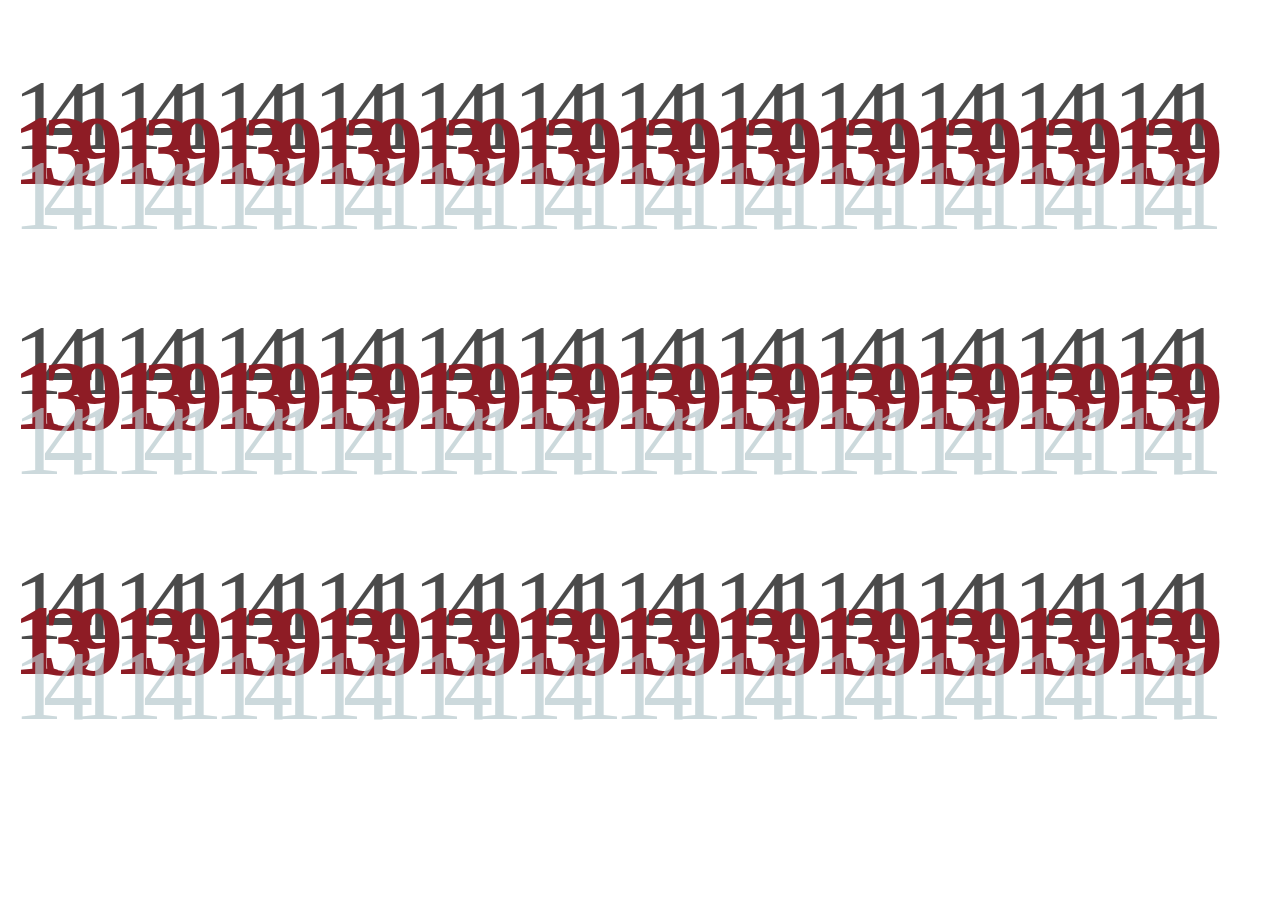
==== commit 81e6d0d8: "Final Monday changes" ====
--- a/index.html
+++ b/index.html
@@ -10,6 +10,8 @@
       <script  src="counter.js"></script>
       <script  src="counterfloat.js"></script>
       <script  src="counterfloatalt.js"></script>
+      <script  src="counterfloataltblack.js"></script>
+      <script  src="blackcounter.js"></script>
 
        <script src='https://cdnjs.cloudflare.com/ajax/libs/jquery/3.1.1/jquery.min.js'></script>
 
@@ -17,6 +19,24 @@
 </head>
 
 <body>
+
+<div class="toptobottom">
+
+    <div class="counterfloataltblack"></div>
+    <div class="counterfloataltblack"></div>
+    <div class="counterfloataltblack"></div>
+    <div class="counterfloataltblackt"></div>
+    <div class="counterfloataltblack"></div>
+    <div class="counterfloataltblack"></div>
+    <div class="counterfloataltblack"></div>
+    <div class="counterfloataltblack"></div>
+    <div class="counterfloataltblack"></div>
+	<div class="counterfloataltblack"></div>
+	<div class="counterfloataltblack"></div>
+	<div class="counterfloataltblack"></div>
+	<div class="counterfloataltblack"></div>
+
+</div>	
  
 <div class="toptobottom">
 
@@ -32,14 +52,14 @@
 	<div class="counterfloat"></div>
 	<div class="counterfloat"></div>
 	<div class="counterfloat"></div>
-	<div class="counterfloat"></div>
 
 </div>
+
+<!--<div class="blackcounter"</div>-->
 
 <div class="toptobottom">
 
 		<div class="counterfloatalt"></div>
-        <div class="counterfloatalt"></div>
         <div class="counterfloatalt"></div>
         <div class="counterfloatalt"></div>
         <div class="counterfloatalt"></div>
@@ -56,6 +76,24 @@
 
 <div class="toptobottom">
 
+    <div class="counterfloataltblack"></div>
+    <div class="counterfloataltblack"></div>
+    <div class="counterfloataltblack"></div>
+    <div class="counterfloataltblackt"></div>
+    <div class="counterfloataltblack"></div>
+    <div class="counterfloataltblack"></div>
+    <div class="counterfloataltblack"></div>
+    <div class="counterfloataltblack"></div>
+    <div class="counterfloataltblack"></div>
+	<div class="counterfloataltblack"></div>
+	<div class="counterfloataltblack"></div>
+	<div class="counterfloataltblack"></div>
+	<div class="counterfloataltblack"></div>
+
+</div>	
+ 
+<div class="toptobottom">
+
     <div class="counterfloat"></div>
     <div class="counterfloat"></div>
     <div class="counterfloat"></div>
@@ -68,9 +106,10 @@
 	<div class="counterfloat"></div>
 	<div class="counterfloat"></div>
 	<div class="counterfloat"></div>
-	<div class="counterfloat"></div>
 
 </div>
+
+<!--<div class="blackcounter"</div>-->
 
 <div class="toptobottom">
 
@@ -86,13 +125,30 @@
         <div class="counterfloatalt"></div>
         <div class="counterfloatalt"></div>
         <div class="counterfloatalt"></div>
-        <div class="counterfloatalt"></div>    
-
+    
 </div>
 
 <div class="toptobottom">
 
-	<div class="counterfloat"></div>
+    <div class="counterfloataltblack"></div>
+    <div class="counterfloataltblack"></div>
+    <div class="counterfloataltblack"></div>
+    <div class="counterfloataltblackt"></div>
+    <div class="counterfloataltblack"></div>
+    <div class="counterfloataltblack"></div>
+    <div class="counterfloataltblack"></div>
+    <div class="counterfloataltblack"></div>
+    <div class="counterfloataltblack"></div>
+	<div class="counterfloataltblack"></div>
+	<div class="counterfloataltblack"></div>
+	<div class="counterfloataltblack"></div>
+	<div class="counterfloataltblack"></div>
+
+</div>	
+ 
+<div class="toptobottom">
+
+    <div class="counterfloat"></div>
     <div class="counterfloat"></div>
     <div class="counterfloat"></div>
     <div class="counterfloat"></div>
@@ -104,9 +160,10 @@
 	<div class="counterfloat"></div>
 	<div class="counterfloat"></div>
 	<div class="counterfloat"></div>
-	<div class="counterfloat"></div>
 
 </div>
+
+<!--<div class="blackcounter"</div>-->
 
 <div class="toptobottom">
 
@@ -122,8 +179,7 @@
         <div class="counterfloatalt"></div>
         <div class="counterfloatalt"></div>
         <div class="counterfloatalt"></div>
-        <div class="counterfloatalt"></div>
- 
+    
 </div>
 
 
--- a/style.css
+++ b/style.css
@@ -1,3 +1,21 @@
+.counterfloataltblack {
+  opacity: 0.7;
+  text-align: center;
+  font-family: "palatino", serif;
+  font-size: 100px;
+  font-weight: 300;
+  letter-spacing: -20px;
+  color: #000000;
+  float: left;
+  margin-right: -50px;
+  margin-left: -50px;
+  margin-top: 50px;
+  margin-bottom: 0px;
+  width: 200px;
+ /* animation: counterfloatalt 4s infinite alternate; 
+  animation-delay: 3s; */
+}
+
 .counterfloat {
   text-align: center;
   font-family: "palatino", serif;
@@ -8,36 +26,54 @@
   float: left;
   margin-right: -50px;
   margin-left: -50px;
+  margin-top: -80px;
   margin-bottom: 0px;
   width: 200px;
-  animation: counter-beat 4s infinite alternate;  
+  /* animation: counter-beat 4s infinite alternate;  */
 }
 
 .counterfloatalt {
+  opacity: 0.7;
   text-align: center;
   font-family: "palatino", serif;
   font-size: 100px;
   font-weight: 300;
   letter-spacing: -20px;
-  color: #d8434f;
+  color: #b7cace;
   float: left;
   margin-right: -50px;
   margin-left: -50px;
-  margin-top: -60px;
+  margin-top: -70px;
+  margin-bottom: 0px;
   width: 200px;
-  animation: counterfloatalt 4s infinite alternate;
-  animation-delay: 3s;
+ /* animation: counterfloatalt 4s infinite alternate; 
+  animation-delay: 3s; */
+}
+
+
+
+.blackcounter {
+  position: fixed;
+  width: 500px;
+  height: 100px;
+  z-index: 1;
+  background-color: #000000;
+  color: #ffffff;
+  font-family: "palatino", serif;
+  font-size: 100px;
+  font-weight: 300;
+  text-align: center;
 }
 
 /* wrapper for divs */
 .toptobottom {
     width: 100%;
     position: relative;
-    animation: toptobottom 60s infinite;
+   /* animation: toptobottom 60s infinite; */
 }
 
 @keyframes toptobottom {
-  0% { top: -50px; }
+  0% { top: -600px; }
 
   100% { top: 600px;}
 }
@@ -48,7 +84,7 @@
 body {
   -webkit-animation: color-fade 60s infinite;
   -moz-animation: color-fade 60s infinite;
-  animation: color-fade 60s infinite;
+  animation: color-fade 3s infinite;
 }
 
 @-webkit-keyframes color-fade {
@@ -68,11 +104,17 @@
 }
 
 @keyframes color-fade {
-   0% { background: #d8434f; }
+   0% { background: #e84f29; }
  
-  50% { background: #8e1c25; }
+  50% { background: #c46136; } 
  
-  100% { background: #d8434f; }
+  60% { background: #e84f29; }
+
+  70% { background: #c46136; } 
+
+  75% { background: #e84f29; }
+ 
+  100% { background: #e84f29; }
 }
 
 
@@ -82,7 +124,7 @@
   }
 }
 
-
+/*#8e1c25 d8434f */
 
 
 
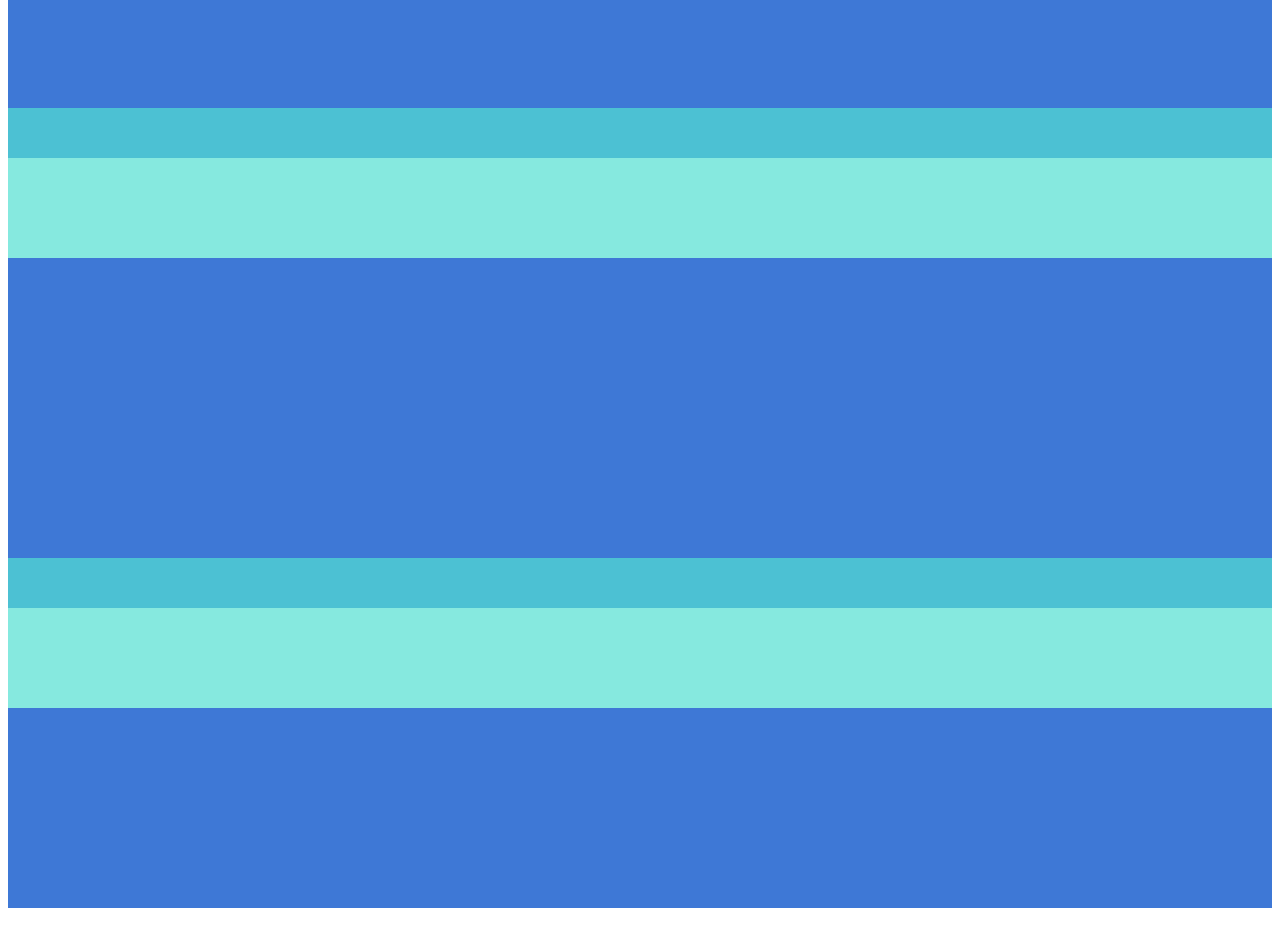
==== commit 3114d807: "bands and new index" ====
--- a/index.html
+++ b/index.html
@@ -20,167 +20,14 @@
 
 <body>
 
-<div class="toptobottom">
+<div class="band1"></div>	
+<div class="band2"></div>   
+<div class="band1"></div>   
+<div class="band1"></div>   
+<div class="band2"></div>   
+<div class="band1"></div>   
+ 
 
-    <div class="counterfloataltblack"></div>
-    <div class="counterfloataltblack"></div>
-    <div class="counterfloataltblack"></div>
-    <div class="counterfloataltblackt"></div>
-    <div class="counterfloataltblack"></div>
-    <div class="counterfloataltblack"></div>
-    <div class="counterfloataltblack"></div>
-    <div class="counterfloataltblack"></div>
-    <div class="counterfloataltblack"></div>
-	<div class="counterfloataltblack"></div>
-	<div class="counterfloataltblack"></div>
-	<div class="counterfloataltblack"></div>
-	<div class="counterfloataltblack"></div>
-
-</div>	
- 
-<div class="toptobottom">
-
-    <div class="counterfloat"></div>
-    <div class="counterfloat"></div>
-    <div class="counterfloat"></div>
-    <div class="counterfloat"></div>
-    <div class="counterfloat"></div>
-    <div class="counterfloat"></div>
-    <div class="counterfloat"></div>
-    <div class="counterfloat"></div>
-    <div class="counterfloat"></div>
-	<div class="counterfloat"></div>
-	<div class="counterfloat"></div>
-	<div class="counterfloat"></div>
-
-</div>
-
-<!--<div class="blackcounter"</div>-->
-
-<div class="toptobottom">
-
-		<div class="counterfloatalt"></div>
-        <div class="counterfloatalt"></div>
-        <div class="counterfloatalt"></div>
-        <div class="counterfloatalt"></div>
-        <div class="counterfloatalt"></div>
-        <div class="counterfloatalt"></div>
-        <div class="counterfloatalt"></div>
-        <div class="counterfloatalt"></div>
-        <div class="counterfloatalt"></div>
-        <div class="counterfloatalt"></div>
-        <div class="counterfloatalt"></div>
-        <div class="counterfloatalt"></div>
-    
-</div>
-
-<div class="toptobottom">
-
-    <div class="counterfloataltblack"></div>
-    <div class="counterfloataltblack"></div>
-    <div class="counterfloataltblack"></div>
-    <div class="counterfloataltblackt"></div>
-    <div class="counterfloataltblack"></div>
-    <div class="counterfloataltblack"></div>
-    <div class="counterfloataltblack"></div>
-    <div class="counterfloataltblack"></div>
-    <div class="counterfloataltblack"></div>
-	<div class="counterfloataltblack"></div>
-	<div class="counterfloataltblack"></div>
-	<div class="counterfloataltblack"></div>
-	<div class="counterfloataltblack"></div>
-
-</div>	
- 
-<div class="toptobottom">
-
-    <div class="counterfloat"></div>
-    <div class="counterfloat"></div>
-    <div class="counterfloat"></div>
-    <div class="counterfloat"></div>
-    <div class="counterfloat"></div>
-    <div class="counterfloat"></div>
-    <div class="counterfloat"></div>
-    <div class="counterfloat"></div>
-    <div class="counterfloat"></div>
-	<div class="counterfloat"></div>
-	<div class="counterfloat"></div>
-	<div class="counterfloat"></div>
-
-</div>
-
-<!--<div class="blackcounter"</div>-->
-
-<div class="toptobottom">
-
-		<div class="counterfloatalt"></div>
-        <div class="counterfloatalt"></div>
-        <div class="counterfloatalt"></div>
-        <div class="counterfloatalt"></div>
-        <div class="counterfloatalt"></div>
-        <div class="counterfloatalt"></div>
-        <div class="counterfloatalt"></div>
-        <div class="counterfloatalt"></div>
-        <div class="counterfloatalt"></div>
-        <div class="counterfloatalt"></div>
-        <div class="counterfloatalt"></div>
-        <div class="counterfloatalt"></div>
-    
-</div>
-
-<div class="toptobottom">
-
-    <div class="counterfloataltblack"></div>
-    <div class="counterfloataltblack"></div>
-    <div class="counterfloataltblack"></div>
-    <div class="counterfloataltblackt"></div>
-    <div class="counterfloataltblack"></div>
-    <div class="counterfloataltblack"></div>
-    <div class="counterfloataltblack"></div>
-    <div class="counterfloataltblack"></div>
-    <div class="counterfloataltblack"></div>
-	<div class="counterfloataltblack"></div>
-	<div class="counterfloataltblack"></div>
-	<div class="counterfloataltblack"></div>
-	<div class="counterfloataltblack"></div>
-
-</div>	
- 
-<div class="toptobottom">
-
-    <div class="counterfloat"></div>
-    <div class="counterfloat"></div>
-    <div class="counterfloat"></div>
-    <div class="counterfloat"></div>
-    <div class="counterfloat"></div>
-    <div class="counterfloat"></div>
-    <div class="counterfloat"></div>
-    <div class="counterfloat"></div>
-    <div class="counterfloat"></div>
-	<div class="counterfloat"></div>
-	<div class="counterfloat"></div>
-	<div class="counterfloat"></div>
-
-</div>
-
-<!--<div class="blackcounter"</div>-->
-
-<div class="toptobottom">
-
-		<div class="counterfloatalt"></div>
-        <div class="counterfloatalt"></div>
-        <div class="counterfloatalt"></div>
-        <div class="counterfloatalt"></div>
-        <div class="counterfloatalt"></div>
-        <div class="counterfloatalt"></div>
-        <div class="counterfloatalt"></div>
-        <div class="counterfloatalt"></div>
-        <div class="counterfloatalt"></div>
-        <div class="counterfloatalt"></div>
-        <div class="counterfloatalt"></div>
-        <div class="counterfloatalt"></div>
-    
-</div>
 
 
 
--- a/style.css
+++ b/style.css
@@ -71,6 +71,28 @@
     position: relative;
    /* animation: toptobottom 60s infinite; */
 }
+
+/* div for colour bands */
+.band1 {
+    width: 100%;
+    height: 200px;
+    position: relative;
+    background-color: #3e78d6;
+    margin-top: -50px;
+    animation: counter-beat 4s infinite alternate;
+}
+
+.band2 {
+    width: 100%;
+    height: 200px;
+    position: relative;
+    background-color: #53e0d2;
+    margin-top: -50px;
+    opacity: 0.7;
+    animation: counter-beat 4s infinite alternate;
+    animation-delay: 2s;
+}
+
 
 @keyframes toptobottom {
   0% { top: -600px; }
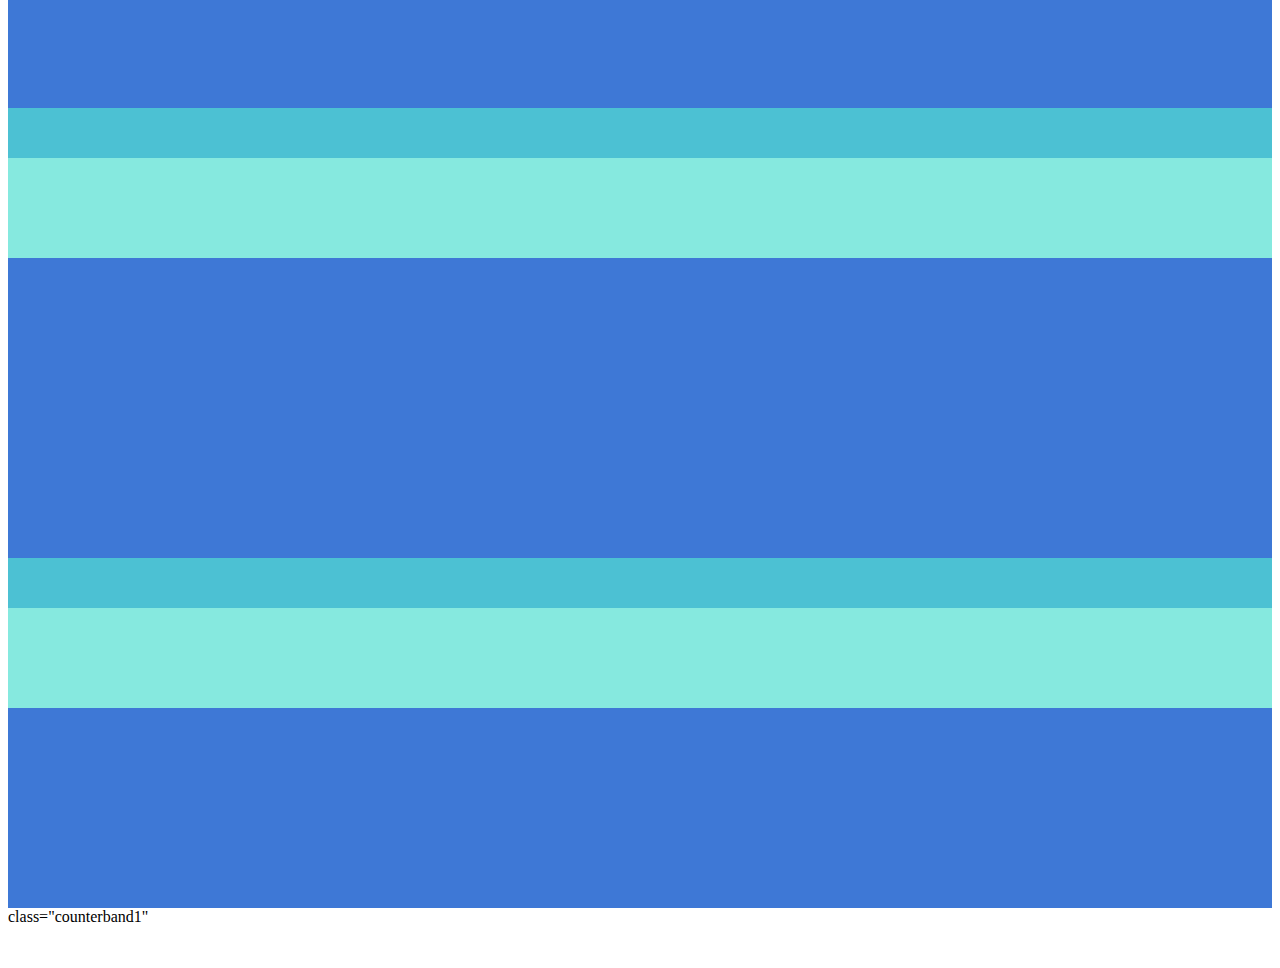
==== commit 1030fac5: "counterband" ====
--- a/index.html
+++ b/index.html
@@ -12,6 +12,7 @@
       <script  src="counterfloatalt.js"></script>
       <script  src="counterfloataltblack.js"></script>
       <script  src="blackcounter.js"></script>
+      <script  src="counterband1.js"></script>
 
        <script src='https://cdnjs.cloudflare.com/ajax/libs/jquery/3.1.1/jquery.min.js'></script>
 
@@ -26,7 +27,7 @@
 <div class="band1"></div>   
 <div class="band2"></div>   
 <div class="band1"></div>   
- 
+<div> class="counterband1"</div> 
 
 
 
--- a/style.css
+++ b/style.css
@@ -94,6 +94,19 @@
 }
 
 
+.counterband1 {
+    width: 100%;
+    height: 200px;
+    position: relative;
+    background-color: #000000;
+    color: #ffffff;
+    margin-top: px;
+    text-align: center;
+    font-family: "palatino", serif;
+    font-size: 100px;
+    font-weight: 300;
+}
+
 @keyframes toptobottom {
   0% { top: -600px; }
 
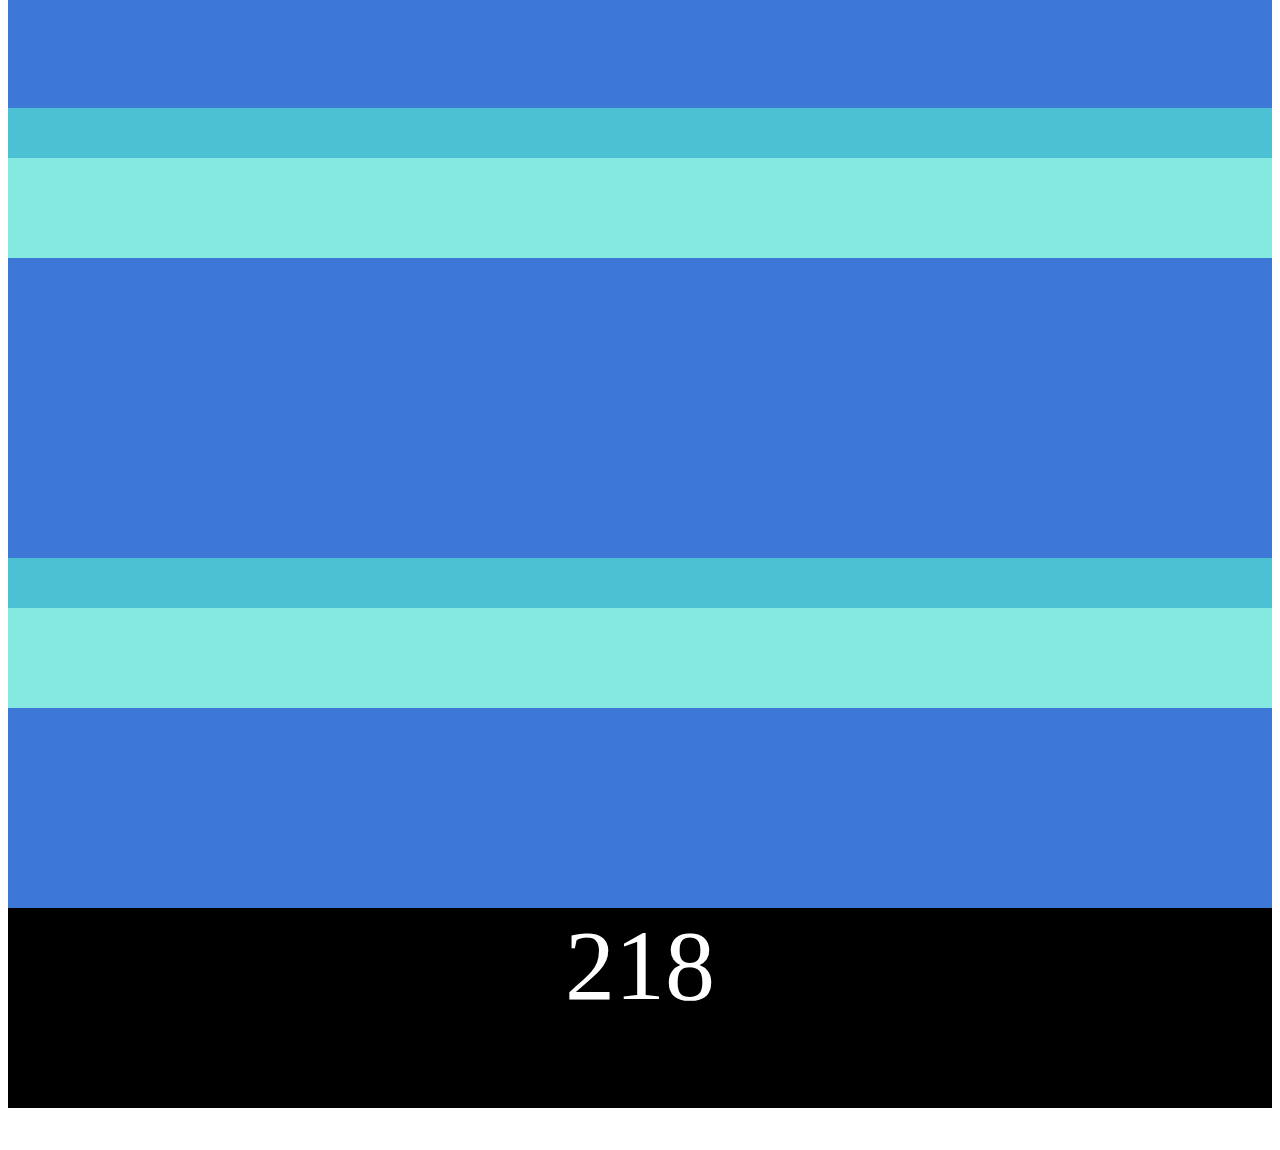
==== commit 99003386: "class" ====
--- a/index.html
+++ b/index.html
@@ -26,10 +26,8 @@
 <div class="band1"></div>   
 <div class="band1"></div>   
 <div class="band2"></div>   
-<div class="band1"></div>   
-<div> class="counterband1"</div> 
-
-
+<div class="band1"></div>
+<div class="counterband1"></div>
 
 
 </body>
